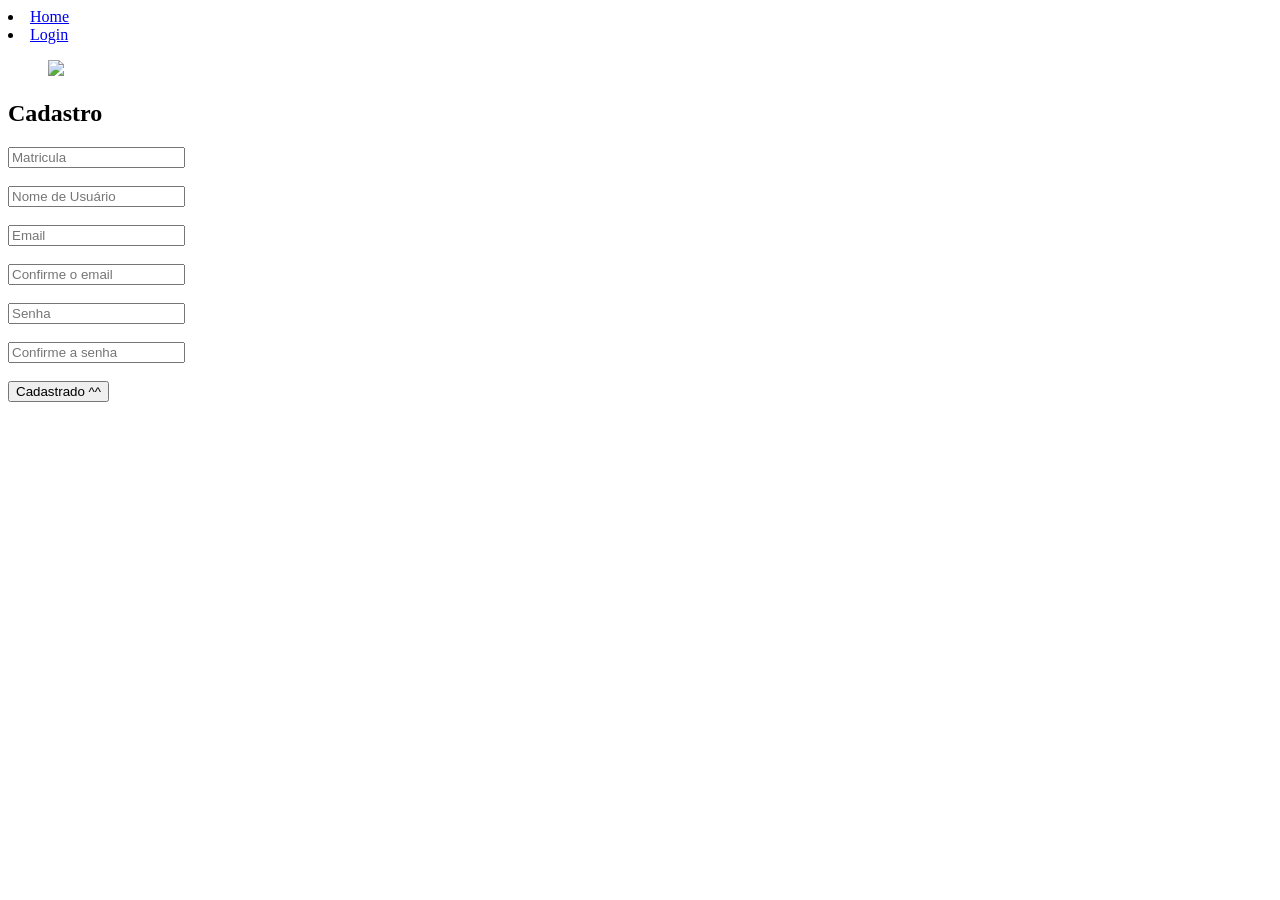
==== cadastro.html @ 1cd1e6df "Create cadastro.html" ====
<!DOCTYPE html>
<html lang="en">
<head>
    <meta charset="UTF-8">
    <meta name="viewport" content="width=device-width, initial-scale=1.0">
    <title>Login ^^</title>
    <link rel="stylesheet" type="text/css" href="css/cad.css"/>
</head>
<body class="bdlogin">
    <header> 
         <nav class="topnav">
            <li><a href="index.html">Home</a> </li>
            <li><a href="login.html">Login</a> </li>
         </nav> 
    </header>
    <section>
        <div id = "imgCad">
            <figure>
                <img src = "img/Jing_Yuan.webp">
            </figure>
        </div>
        <div class = "cadastro" id = "cadastro">
            <h1 class="lgtitulo">Cadastro</h1>

            <input type="text" id="text" name="text" placeholder="Matricula"><br></br>

            <input type="text" id="text" name="text" placeholder="Nome de Usuário"><br></br>
            
            <input type="email" id="email" name="email" placeholder="Email"><br></br>

            <input type="email" id="email" name="email" placeholder="Confirme o email"><br></br>

            <input type="password" id="senha" name="senha" placeholder="Senha"><br></br>

            <input type="password" id="senha" name="senha" placeholder="Confirme a senha"><br></br>

            <a href = "itemPerdido.html"><button>Cadastrado ^^</button></a><br></br>
 
        </div>
    </section>
    <script src ="js/cadastro.js"></script>
</body>
</html>
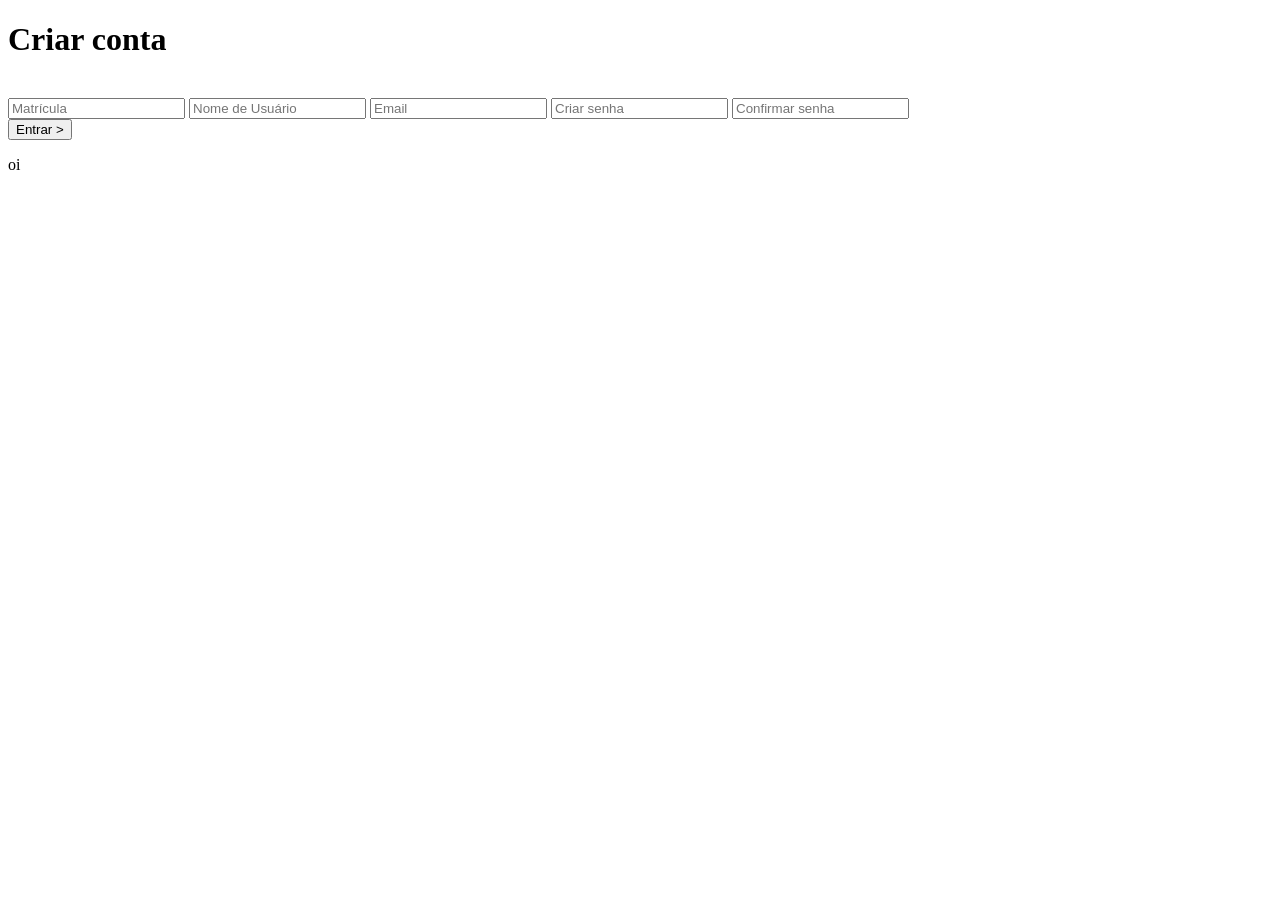
==== commit eda8d4ff: "Update cadastro.html" ====
--- a/cadastro.html
+++ b/cadastro.html
@@ -4,40 +4,42 @@
     <meta charset="UTF-8">
     <meta name="viewport" content="width=device-width, initial-scale=1.0">
     <title>Login ^^</title>
-    <link rel="stylesheet" type="text/css" href="css/cad.css"/>
+    <link rel="stylesheet" type="text/css" href="css/cadastro.css"/>
+    <link rel="stylesheet" href="https://cdnjs.cloudflare.com/ajax/libs/font-awesome/4.7.0/css/font-awesome.min.css">
 </head>
-<body class="bdlogin">
-    <header> 
-         <nav class="topnav">
-            <li><a href="index.html">Home</a> </li>
-            <li><a href="login.html">Login</a> </li>
-         </nav> 
-    </header>
-    <section>
-        <div id = "imgCad">
-            <figure>
-                <img src = "img/Jing_Yuan.webp">
-            </figure>
-        </div>
-        <div class = "cadastro" id = "cadastro">
-            <h1 class="lgtitulo">Cadastro</h1>
+<body>
+    <div class="bdlogin">
+        
+            
+            <div class = "cadastro" id = "cadastro">
+                <h1 class="lgtitulo">
+                    Criar conta
+                </h1>
+                <br>
 
-            <input type="text" id="text" name="text" placeholder="Matricula"><br></br>
+                <div class="inputs">
+                    <input type="text" id="mat" class="mat" placeholder="Matrícula">
+                
+                    <input type="text" id="text" class="user" placeholder="Nome de Usuário">
+                
+                    <input type="email" id="email" class="email" placeholder="Email">
 
-            <input type="text" id="text" name="text" placeholder="Nome de Usuário"><br></br>
-            
-            <input type="email" id="email" name="email" placeholder="Email"><br></br>
+                    <input type="password" id="senha" class="senha" placeholder="Criar senha">
 
-            <input type="email" id="email" name="email" placeholder="Confirme o email"><br></br>
+                    <input type="password" id="cnfsenha" class="cnfsenha" placeholder="Confirmar senha">
+                </div>
 
-            <input type="password" id="senha" name="senha" placeholder="Senha"><br></br>
-
-            <input type="password" id="senha" name="senha" placeholder="Confirme a senha"><br></br>
-
-            <a href = "itemPerdido.html"><button>Cadastrado ^^</button></a><br></br>
- 
-        </div>
-    </section>
+                <button class="btnCad" onclick="window.location.href='feed.html'"> Entrar > </button>
+     
+            </div>
+            <div class = "imgCad">
+                <p>oi</p>
+                <figure>
+                    <img src = "">
+                </figure>
+            </div>
+        
+    </div>
     <script src ="js/cadastro.js"></script>
 </body>
 </html>
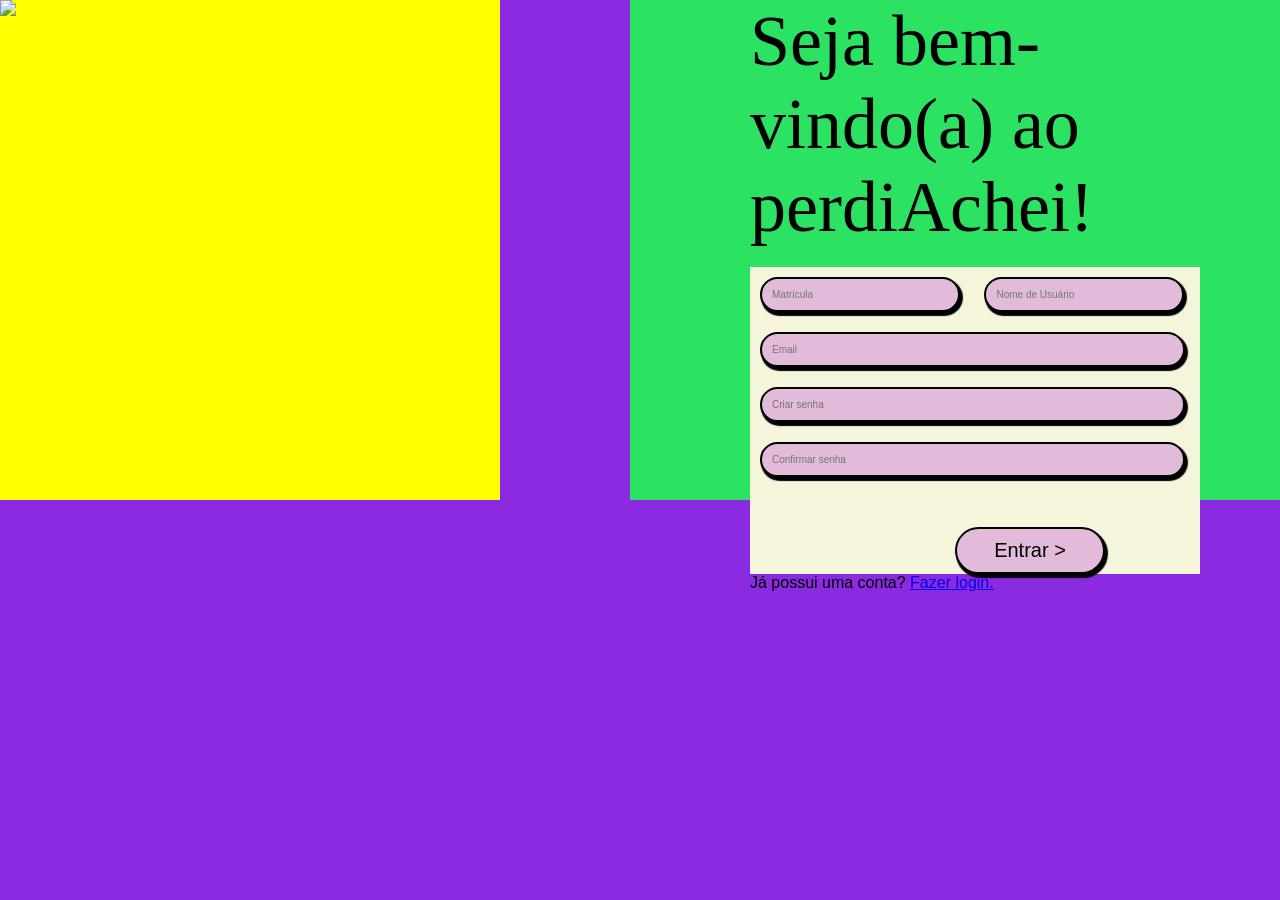
==== commit 67582f0f: "Add files via upload" ====
--- a/cadastro.html
+++ b/cadastro.html
@@ -3,18 +3,20 @@
 <head>
     <meta charset="UTF-8">
     <meta name="viewport" content="width=device-width, initial-scale=1.0">
-    <title>Login ^^</title>
+    <title>Cadastre-se</title>
     <link rel="stylesheet" type="text/css" href="css/cadastro.css"/>
     <link rel="stylesheet" href="https://cdnjs.cloudflare.com/ajax/libs/font-awesome/4.7.0/css/font-awesome.min.css">
 </head>
 <body>
-    <div class="bdlogin">
+
+    <div class="bdcad">
         
             
             <div class = "cadastro" id = "cadastro">
                 <h1 class="lgtitulo">
-                    Criar conta
+                    Seja bem-vindo(a) ao perdiAchei!
                 </h1>
+                
                 <br>
 
                 <div class="inputs">
@@ -27,19 +29,24 @@
                     <input type="password" id="senha" class="senha" placeholder="Criar senha">
 
                     <input type="password" id="cnfsenha" class="cnfsenha" placeholder="Confirmar senha">
+
+                    <button class="btnCad" onclick="window.location.href='feed.html'"> Entrar > </button>
+
+                    
                 </div>
 
-                <button class="btnCad" onclick="window.location.href='feed.html'"> Entrar > </button>
+                <p class="fazerLogin"> Já possui uma conta? <a href="login.html">Fazer login.</a></p>
+
+                
      
             </div>
             <div class = "imgCad">
-                <p>oi</p>
                 <figure>
-                    <img src = "">
+                    <img src = "img/cadastroicon.png">
                 </figure>
             </div>
         
     </div>
     <script src ="js/cadastro.js"></script>
 </body>
-</html>
+</html>
--- a/css/cadastro.css
+++ b/css/cadastro.css
@@ -0,0 +1,147 @@
+@import url('https://fonts.googleapis.com/css2?family=League+Spartan:wght@100..900&display=swap');
+@import url('https://fonts.googleapis.com/css2?family=Abril+Fatface&display=swap');
+@import url('https://fonts.googleapis.com/css2?family=Abril+Fatface&family=Poppins:ital,wght@0,100;0,200;0,300;0,400;0,500;0,600;0,700;0,800;0,900;1,100;1,200;1,300;1,400;1,500;1,600;1,700;1,800;1,900&display=swap');
+
+* {
+    margin: 0;
+    padding: 0;
+    box-sizing: border-box;
+    font-family: "League Spartan", sans-serif;
+    font-optical-sizing: auto;
+    font-weight: 500;
+    font-style: normal;
+}
+
+body {
+    background-color: blueviolet;
+}
+
+.bdlogin {
+   
+    margin: 40px;
+    background-color: antiquewhite;
+    border: 2px solid black;
+    box-shadow: 2px 3px 0.5px 1px;
+    border-radius: 20px;
+    width: 1300px;
+    height: 500px;
+}
+
+.lgtitulo {
+    font-family: "Abril Fatface", serif;
+    font-weight: 400;
+    font-size: 4.5rem;
+}
+
+.imgCad {
+  
+    width: 500px;
+    height: 500px;
+    display: inline-block;
+    float: left;
+    background-color: yellow;
+    
+}
+
+.cadastro {
+    display: inline-block;
+    float: right;
+    padding-left: 120px;
+    width: 650px;
+    height: 500px;
+    background-color: rgb(43, 226, 98);
+}
+
+.cadastro button {
+    float:inline-end;
+    margin-inline-end: 95px;
+}
+
+.inputs {
+    display: inline-block;
+    background-color: beige;
+    width: 450px;
+
+}
+
+.mat {
+    width: 200px;
+    margin: 10px;
+    
+    
+}
+
+.user {
+    margin: 10px;
+    width: 200px;
+   
+
+}
+
+.email {
+    margin: 10px;
+    width: 425px;
+
+}
+
+.senha {
+    margin: 10px;
+    width: 425px;
+
+}
+
+.cnfsenha {
+    margin: 10px;
+    width: 425px;
+}
+
+input {
+    margin-top: 0px;
+    font-family: "Poppins", sans-serif;
+    font-style: normal;
+    background-color: #e2bbda;
+    font-size: 10px;
+    font-weight: 500;
+    padding: 10px;
+    border: 2px solid black;
+    border-radius: 40px;
+    transition: 0.2s ease;
+    box-shadow: 2px 3px 1px 1px;
+    
+}
+
+
+.btnCad {
+    margin-top: 40px;
+    margin-left: 55px;
+    font-family: "Poppins", sans-serif;
+    font-style: normal;
+    color: black;
+    background-color: #e2bbda;
+    font-size: 20px;
+    font-weight: 500;
+    padding: 10px;
+    border: 2px solid black;
+    border-radius: 40px;
+    transition: 0.2s ease;
+    width: 150px;
+    box-shadow: 2px 3px 1px 1px black;
+}
+
+.btnCad:hover {
+    background-color:#e2bbda;
+    box-shadow: 2px 3px 1px 1px black;
+    color:rgb(0, 0, 0);
+    cursor: pointer;
+}
+
+.fontuser { 
+    position: relative; 
+} 
+  
+.fontuser i{ 
+    position: absolute; 
+    left: 15px; 
+    top: 40px; 
+    color: gray; 
+} 
